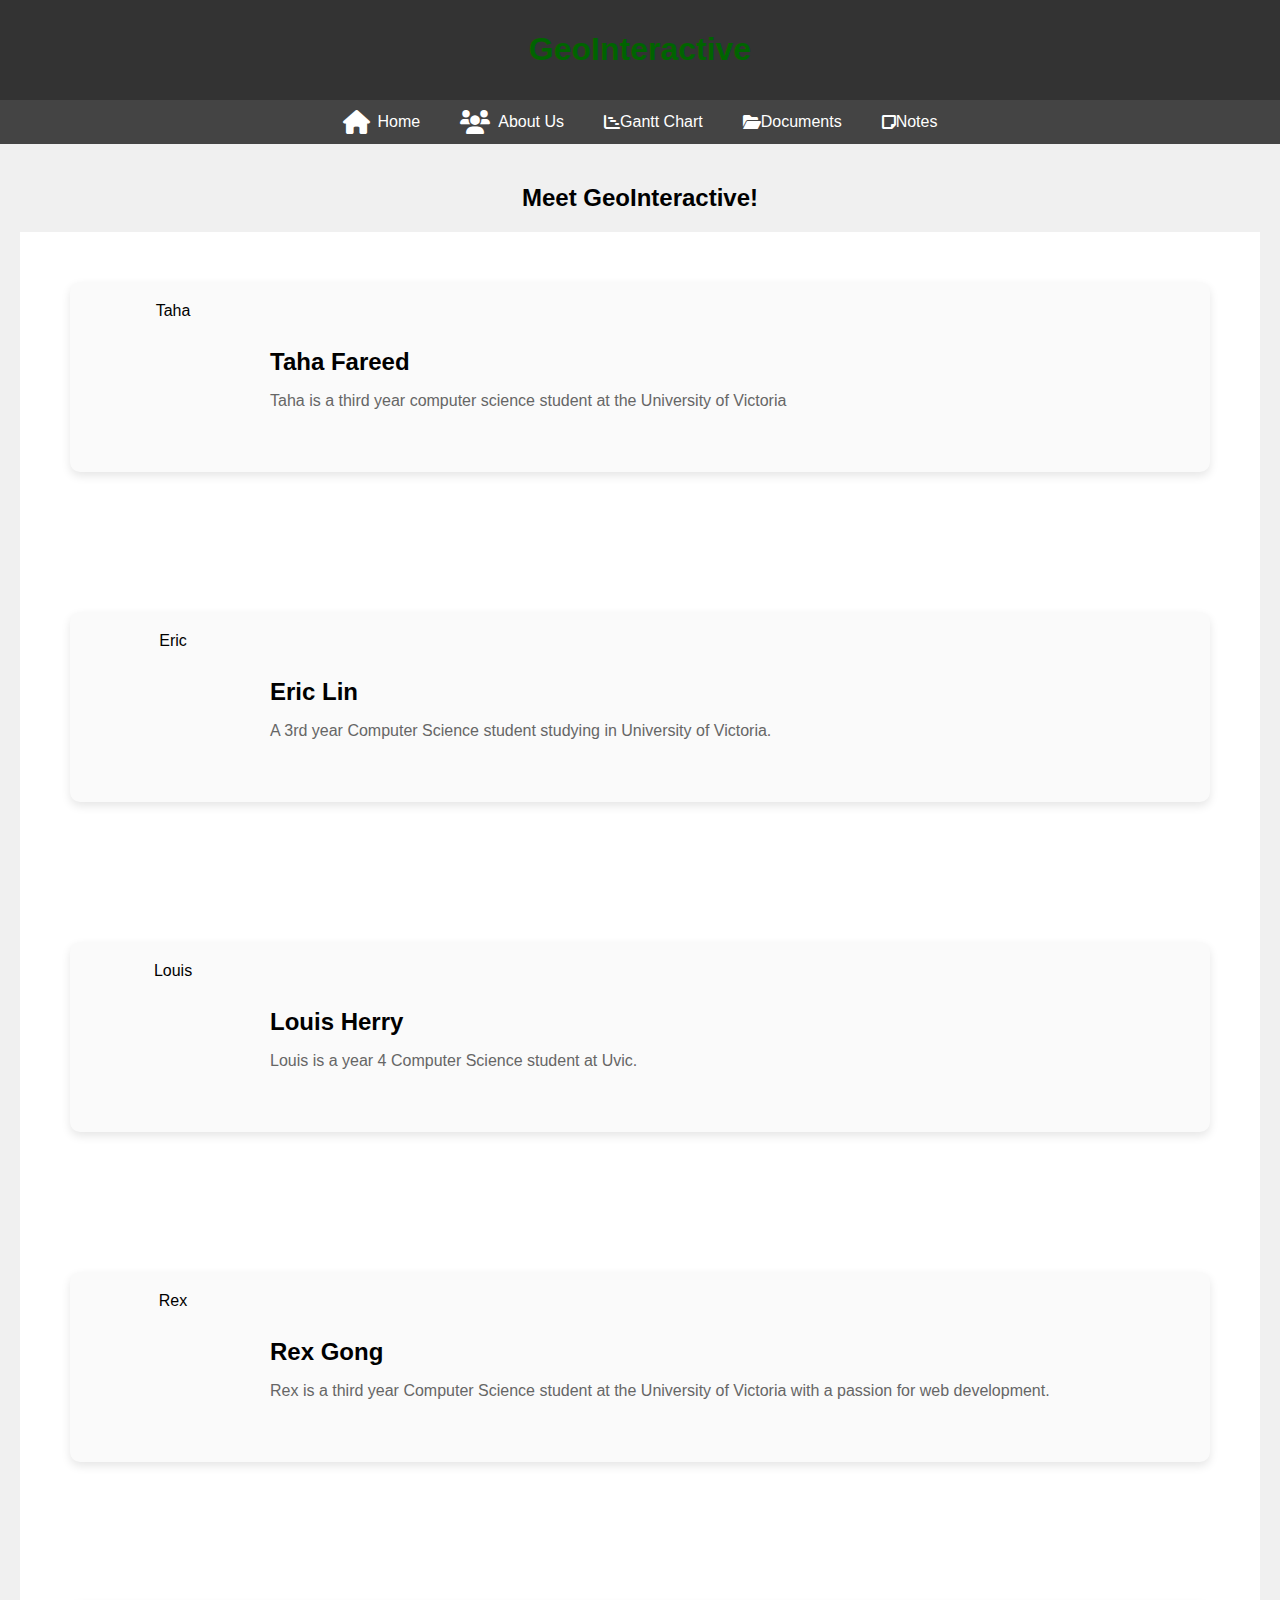
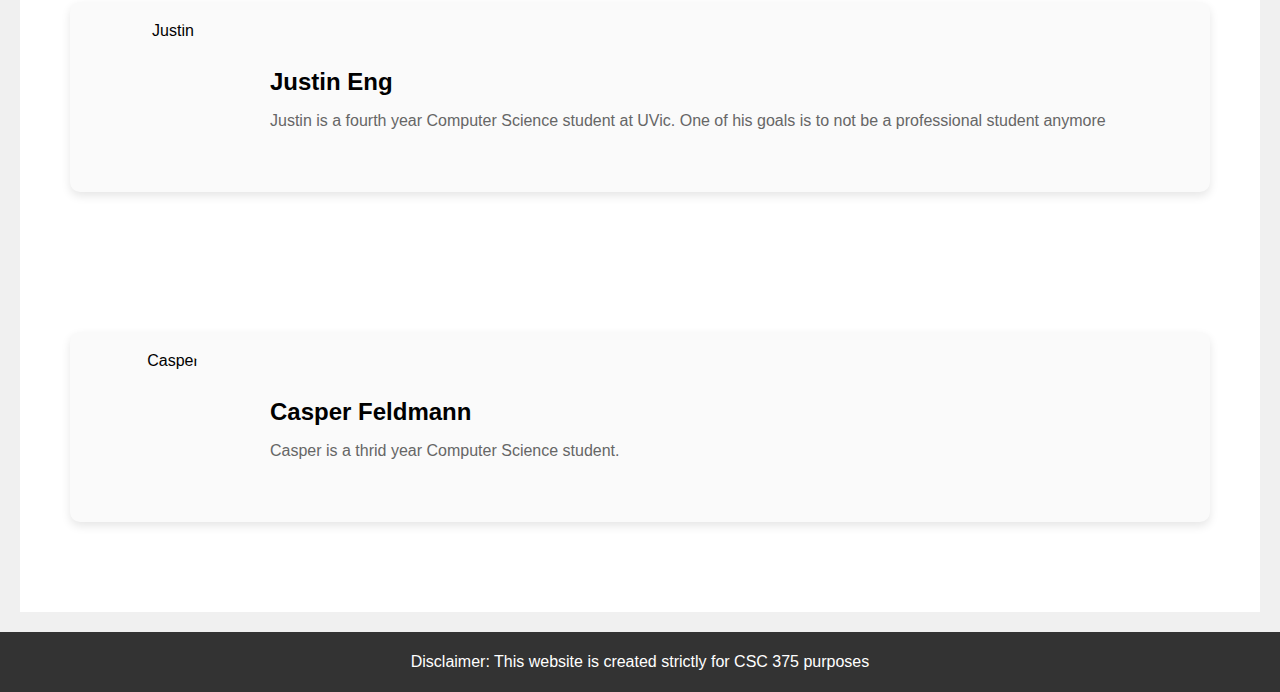
==== about.html @ d7b63847 "Adding Casper Photo" ====
<!DOCTYPE html>
<html lang="en">
<head>
    <meta charset="UTF-8">
    <meta name="viewport" content="width=device-width, initial-scale=1.0">
    <title>GeoInteractive</title>
    <link rel="stylesheet" href="https://cdnjs.cloudflare.com/ajax/libs/font-awesome/6.0.0-beta3/css/all.min.css">
    <link rel="stylesheet" href="style.css">

    <style>
        .team-section {
            padding: 50px;
            text-align: center;
            background-color: #fff;
        }
        .team-section h1 {
            font-size: 36px;
            margin-bottom: 50px;
        }
        .team-member {
            display: flex;
            align-items: center;
            margin-bottom: 40px;
            background-color: #fafafa;
            border-radius: 10px;
            padding: 20px;
            box-shadow: 0px 4px 10px rgba(0, 0, 0, 0.1);
        }
        .team-member img {
            border-radius: 50%;
            width: 150px;
            height: 150px;
            object-fit: cover;
            margin-right: 30px;
        }
        .team-member .info {
            text-align: left;
        }
        .team-member h2 {
            font-size: 24px;
            margin-bottom: 10px;
        }
        .team-member p {
            font-size: 16px;
            color: #666;
        }
        @media (max-width: 768px) {
            .team-member {
                flex-direction: column;
                text-align: center;
            }
            .team-member img {
                margin-bottom: 20px;
            }
            .team-member .info {
                text-align: center;
            }
        }
    </style>
</head>
<body>
    <header>
        <h1>GeoInteractive</h1>
    </header>

    <nav>
        <a href="index.html"><i class="icon fas fa-home"></i> Home</a>
        <a href="about.html"><i class="icon fas fa-users"></i> About Us</a>
        <a href="gantt.html"><i class="fa-solid fa-chart-gantt"></i> Gantt Chart</a>
        <a href="documents.html"><i class="fa-solid fa-folder-open"></i> Documents</a>
        <a href="notes.html"><i class="fa-solid fa-note-sticky"></i> Notes</a>
    </nav>

    <div class="content">
        <h2>Meet GeoInteractive!</h2>
        <div class="team-section"> 
            <div class="team-member">
                <img src="images/tahaPic.png" alt="Taha">
                <div class="info">
                    <h2>Taha Fareed</h2>
                    <p>Taha is a third year computer science student at the University of Victoria </p>
                </div>
            </div>
        </div>

        <div class="team-section"> 
            <div class="team-member">
                <img src="images/ericPic.png" alt="Eric">
                <div class="info">
                    <h2>Eric Lin</h2>
                    <p>A 3rd year Computer Science student studying in University of Victoria.</p>
                </div>
            </div>
        </div>

        <div class="team-section"> 
            <div class="team-member">
                <img src="images/louisPic.png" alt="Louis">
                <div class="info">
                    <h2>Louis Herry</h2>
                    <p>Louis is a year 4 Computer Science student at Uvic.</p>
                </div>
            </div>
        </div>

        <div class="team-section"> 
            <div class="team-member">
                <img src="images/rexPic.png" alt="Rex">
                <div class="info">
                    <h2>Rex Gong</h2>
                    <p>Rex is a third year Computer Science student at the University of Victoria with a passion for web development.</p>
                </div>
            </div>
        </div>

        <div class="team-section"> 
            <div class="team-member">
                <img src="images/justinPic.jpg" alt="Justin">
                <div class="info">
                    <h2>Justin Eng</h2>
                    <p>Justin is a fourth year Computer Science student at UVic. One of his goals is to not be a professional student anymore</p>
                </div>
            </div>
        </div>

        <div class="team-section"> 
            <div class="team-member">
                <img src="main/image0.jpeg" alt="Casper">
                <div class="info">
                    <h2>Casper Feldmann</h2>
                    <p>Casper is a thrid year Computer Science student.</p>
                </div>
            </div>
        </div>
      
    </div>
    <footer>
        <p>Disclaimer: This website is created strictly for CSC 375 purposes</p>
    </footer>

</body>
</html>
---- style.css ----
body {
    font-family: Arial, sans-serif;
    margin: 0;
    padding: 0;
    background-color: #f0f0f0;

    display: flex;
    flex-direction: column;
    min-height: 100vh;
}
header {
    background-image: url('images/banner.jpg');
    background-size: cover;
    background-position: center;
    background-color: #333;
    color: #006400;
    padding: 10px 0;
    text-align: center;
}
nav {
    display: flex;
    justify-content: center;
    background-color: #444;
}
nav a {
    color: #fff;
    text-decoration: none;
    padding: 10px 20px;
    display: flex;
    align-items: center;
}
nav a:hover {
    background-color: #555;
}
.icon {
    font-size: 24px;
    margin-right: 8px;
}
.content {
    padding: 20px;
    text-align: center;
    flex: 1;
}

footer {
    background-color: #333;
    color: #fff;
    text-align: center;
    padding: 5px 0;
    position: relative;
    bottom: 0;
    width: 100%;
}
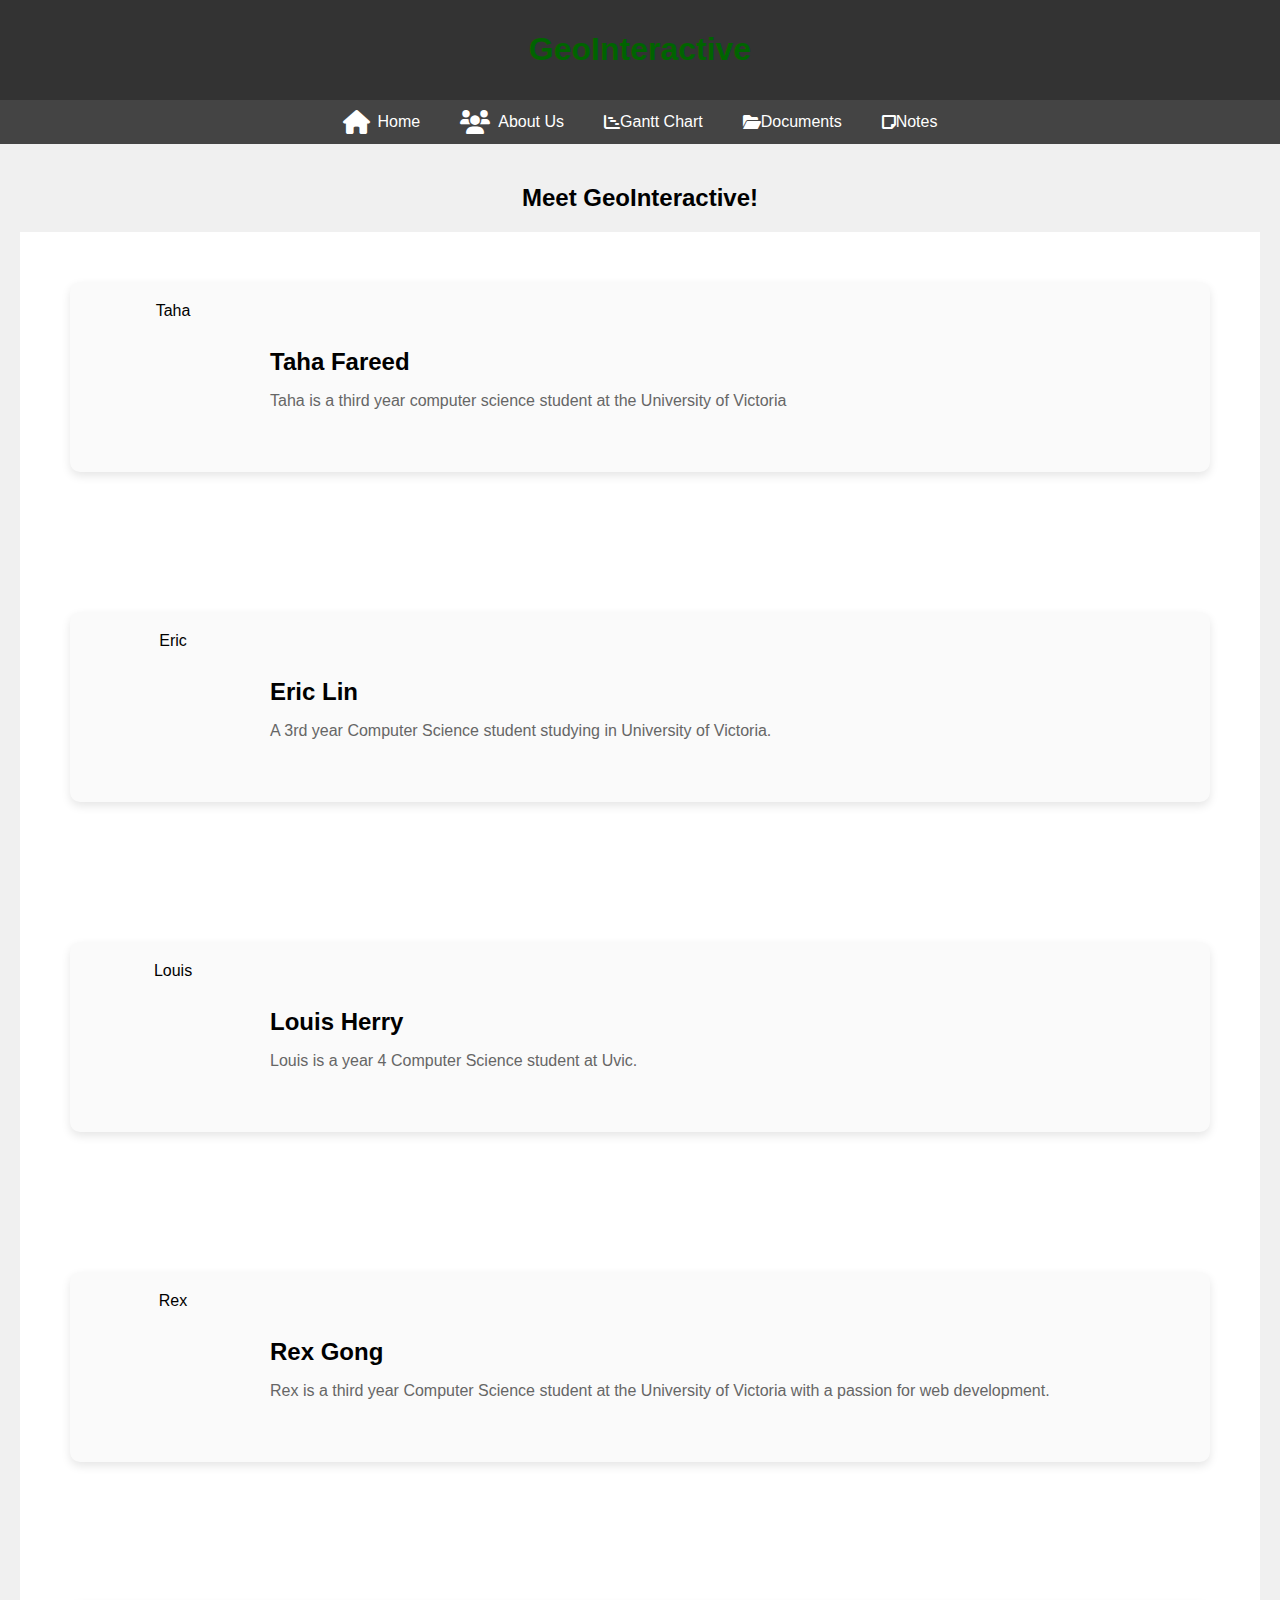
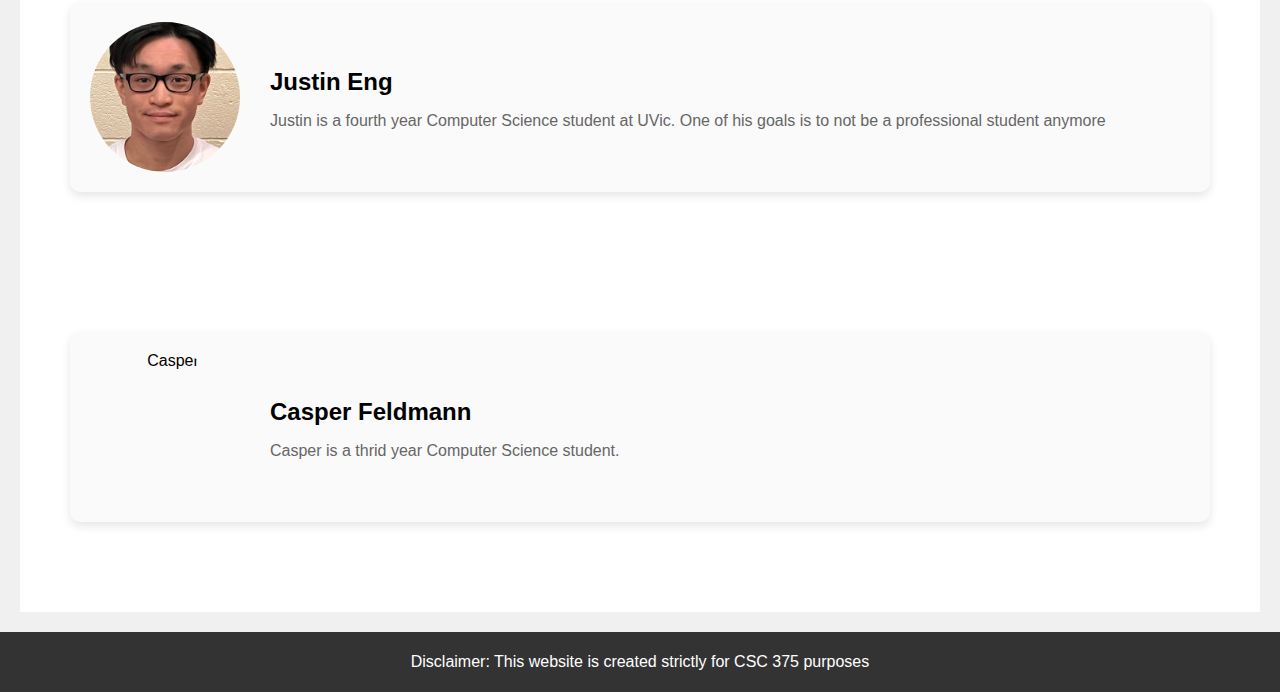
==== commit 76835687: "add folder" ====
--- a/about.html
+++ b/about.html
@@ -1,142 +1,142 @@
-<!DOCTYPE html>
-<html lang="en">
-<head>
-    <meta charset="UTF-8">
-    <meta name="viewport" content="width=device-width, initial-scale=1.0">
-    <title>GeoInteractive</title>
-    <link rel="stylesheet" href="https://cdnjs.cloudflare.com/ajax/libs/font-awesome/6.0.0-beta3/css/all.min.css">
-    <link rel="stylesheet" href="style.css">
-
-    <style>
-        .team-section {
-            padding: 50px;
-            text-align: center;
-            background-color: #fff;
-        }
-        .team-section h1 {
-            font-size: 36px;
-            margin-bottom: 50px;
-        }
-        .team-member {
-            display: flex;
-            align-items: center;
-            margin-bottom: 40px;
-            background-color: #fafafa;
-            border-radius: 10px;
-            padding: 20px;
-            box-shadow: 0px 4px 10px rgba(0, 0, 0, 0.1);
-        }
-        .team-member img {
-            border-radius: 50%;
-            width: 150px;
-            height: 150px;
-            object-fit: cover;
-            margin-right: 30px;
-        }
-        .team-member .info {
-            text-align: left;
-        }
-        .team-member h2 {
-            font-size: 24px;
-            margin-bottom: 10px;
-        }
-        .team-member p {
-            font-size: 16px;
-            color: #666;
-        }
-        @media (max-width: 768px) {
-            .team-member {
-                flex-direction: column;
-                text-align: center;
-            }
-            .team-member img {
-                margin-bottom: 20px;
-            }
-            .team-member .info {
-                text-align: center;
-            }
-        }
-    </style>
-</head>
-<body>
-    <header>
-        <h1>GeoInteractive</h1>
-    </header>
-
-    <nav>
-        <a href="index.html"><i class="icon fas fa-home"></i> Home</a>
-        <a href="about.html"><i class="icon fas fa-users"></i> About Us</a>
-        <a href="gantt.html"><i class="fa-solid fa-chart-gantt"></i> Gantt Chart</a>
-        <a href="documents.html"><i class="fa-solid fa-folder-open"></i> Documents</a>
-        <a href="notes.html"><i class="fa-solid fa-note-sticky"></i> Notes</a>
-    </nav>
-
-    <div class="content">
-        <h2>Meet GeoInteractive!</h2>
-        <div class="team-section"> 
-            <div class="team-member">
-                <img src="images/tahaPic.png" alt="Taha">
-                <div class="info">
-                    <h2>Taha Fareed</h2>
-                    <p>Taha is a third year computer science student at the University of Victoria </p>
-                </div>
-            </div>
-        </div>
-
-        <div class="team-section"> 
-            <div class="team-member">
-                <img src="images/ericPic.png" alt="Eric">
-                <div class="info">
-                    <h2>Eric Lin</h2>
-                    <p>A 3rd year Computer Science student studying in University of Victoria.</p>
-                </div>
-            </div>
-        </div>
-
-        <div class="team-section"> 
-            <div class="team-member">
-                <img src="images/louisPic.png" alt="Louis">
-                <div class="info">
-                    <h2>Louis Herry</h2>
-                    <p>Louis is a year 4 Computer Science student at Uvic.</p>
-                </div>
-            </div>
-        </div>
-
-        <div class="team-section"> 
-            <div class="team-member">
-                <img src="images/rexPic.png" alt="Rex">
-                <div class="info">
-                    <h2>Rex Gong</h2>
-                    <p>Rex is a third year Computer Science student at the University of Victoria with a passion for web development.</p>
-                </div>
-            </div>
-        </div>
-
-        <div class="team-section"> 
-            <div class="team-member">
-                <img src="images/justinPic.jpg" alt="Justin">
-                <div class="info">
-                    <h2>Justin Eng</h2>
-                    <p>Justin is a fourth year Computer Science student at UVic. One of his goals is to not be a professional student anymore</p>
-                </div>
-            </div>
-        </div>
-
-        <div class="team-section"> 
-            <div class="team-member">
-                <img src="main/image0.jpeg" alt="Casper">
-                <div class="info">
-                    <h2>Casper Feldmann</h2>
-                    <p>Casper is a thrid year Computer Science student.</p>
-                </div>
-            </div>
-        </div>
-      
-    </div>
-    <footer>
-        <p>Disclaimer: This website is created strictly for CSC 375 purposes</p>
-    </footer>
-
-</body>
-</html>
+<!DOCTYPE html>
+<html lang="en">
+<head>
+    <meta charset="UTF-8">
+    <meta name="viewport" content="width=device-width, initial-scale=1.0">
+    <title>GeoInteractive</title>
+    <link rel="stylesheet" href="https://cdnjs.cloudflare.com/ajax/libs/font-awesome/6.0.0-beta3/css/all.min.css">
+    <link rel="stylesheet" href="style.css">
+
+    <style>
+        .team-section {
+            padding: 50px;
+            text-align: center;
+            background-color: #fff;
+        }
+        .team-section h1 {
+            font-size: 36px;
+            margin-bottom: 50px;
+        }
+        .team-member {
+            display: flex;
+            align-items: center;
+            margin-bottom: 40px;
+            background-color: #fafafa;
+            border-radius: 10px;
+            padding: 20px;
+            box-shadow: 0px 4px 10px rgba(0, 0, 0, 0.1);
+        }
+        .team-member img {
+            border-radius: 50%;
+            width: 150px;
+            height: 150px;
+            object-fit: cover;
+            margin-right: 30px;
+        }
+        .team-member .info {
+            text-align: left;
+        }
+        .team-member h2 {
+            font-size: 24px;
+            margin-bottom: 10px;
+        }
+        .team-member p {
+            font-size: 16px;
+            color: #666;
+        }
+        @media (max-width: 768px) {
+            .team-member {
+                flex-direction: column;
+                text-align: center;
+            }
+            .team-member img {
+                margin-bottom: 20px;
+            }
+            .team-member .info {
+                text-align: center;
+            }
+        }
+    </style>
+</head>
+<body>
+    <header>
+        <h1>GeoInteractive</h1>
+    </header>
+
+    <nav>
+        <a href="index.html"><i class="icon fas fa-home"></i> Home</a>
+        <a href="about.html"><i class="icon fas fa-users"></i> About Us</a>
+        <a href="gantt.html"><i class="fa-solid fa-chart-gantt"></i> Gantt Chart</a>
+        <a href="documents.html"><i class="fa-solid fa-folder-open"></i> Documents</a>
+        <a href="notes.html"><i class="fa-solid fa-note-sticky"></i> Notes</a>
+    </nav>
+
+    <div class="content">
+        <h2>Meet GeoInteractive!</h2>
+        <div class="team-section"> 
+            <div class="team-member">
+                <img src="images/tahaPic.png" alt="Taha">
+                <div class="info">
+                    <h2>Taha Fareed</h2>
+                    <p>Taha is a third year computer science student at the University of Victoria </p>
+                </div>
+            </div>
+        </div>
+
+        <div class="team-section"> 
+            <div class="team-member">
+                <img src="images/ericPic.png" alt="Eric">
+                <div class="info">
+                    <h2>Eric Lin</h2>
+                    <p>A 3rd year Computer Science student studying in University of Victoria.</p>
+                </div>
+            </div>
+        </div>
+
+        <div class="team-section"> 
+            <div class="team-member">
+                <img src="images/louisPic.png" alt="Louis">
+                <div class="info">
+                    <h2>Louis Herry</h2>
+                    <p>Louis is a year 4 Computer Science student at Uvic.</p>
+                </div>
+            </div>
+        </div>
+
+        <div class="team-section"> 
+            <div class="team-member">
+                <img src="images/rexPic.png" alt="Rex">
+                <div class="info">
+                    <h2>Rex Gong</h2>
+                    <p>Rex is a third year Computer Science student at the University of Victoria with a passion for web development.</p>
+                </div>
+            </div>
+        </div>
+
+        <div class="team-section"> 
+            <div class="team-member">
+                <img src="images/justinPic.jpg" alt="Justin">
+                <div class="info">
+                    <h2>Justin Eng</h2>
+                    <p>Justin is a fourth year Computer Science student at UVic. One of his goals is to not be a professional student anymore</p>
+                </div>
+            </div>
+        </div>
+
+        <div class="team-section"> 
+            <div class="team-member">
+                <img src="images/casperPic.png" alt="Casper">
+                <div class="info">
+                    <h2>Casper Feldmann</h2>
+                    <p>Casper is a thrid year Computer Science student.</p>
+                </div>
+            </div>
+        </div>
+      
+    </div>
+    <footer>
+        <p>Disclaimer: This website is created strictly for CSC 375 purposes</p>
+    </footer>
+
+</body>
+</html>
--- a/style.css
+++ b/style.css
@@ -1,53 +1,53 @@
-body {
-    font-family: Arial, sans-serif;
-    margin: 0;
-    padding: 0;
-    background-color: #f0f0f0;
-
-    display: flex;
-    flex-direction: column;
-    min-height: 100vh;
-}
-header {
-    background-image: url('images/banner.jpg');
-    background-size: cover;
-    background-position: center;
-    background-color: #333;
-    color: #006400;
-    padding: 10px 0;
-    text-align: center;
-}
-nav {
-    display: flex;
-    justify-content: center;
-    background-color: #444;
-}
-nav a {
-    color: #fff;
-    text-decoration: none;
-    padding: 10px 20px;
-    display: flex;
-    align-items: center;
-}
-nav a:hover {
-    background-color: #555;
-}
-.icon {
-    font-size: 24px;
-    margin-right: 8px;
-}
-.content {
-    padding: 20px;
-    text-align: center;
-    flex: 1;
-}
-
-footer {
-    background-color: #333;
-    color: #fff;
-    text-align: center;
-    padding: 5px 0;
-    position: relative;
-    bottom: 0;
-    width: 100%;
+body {
+    font-family: Arial, sans-serif;
+    margin: 0;
+    padding: 0;
+    background-color: #f0f0f0;
+
+    display: flex;
+    flex-direction: column;
+    min-height: 100vh;
+}
+header {
+    background-image: url('images/banner.jpg');
+    background-size: cover;
+    background-position: center;
+    background-color: #333;
+    color: #006400;
+    padding: 10px 0;
+    text-align: center;
+}
+nav {
+    display: flex;
+    justify-content: center;
+    background-color: #444;
+}
+nav a {
+    color: #fff;
+    text-decoration: none;
+    padding: 10px 20px;
+    display: flex;
+    align-items: center;
+}
+nav a:hover {
+    background-color: #555;
+}
+.icon {
+    font-size: 24px;
+    margin-right: 8px;
+}
+.content {
+    padding: 20px;
+    text-align: center;
+    flex: 1;
+}
+
+footer {
+    background-color: #333;
+    color: #fff;
+    text-align: center;
+    padding: 5px 0;
+    position: relative;
+    bottom: 0;
+    width: 100%;
 }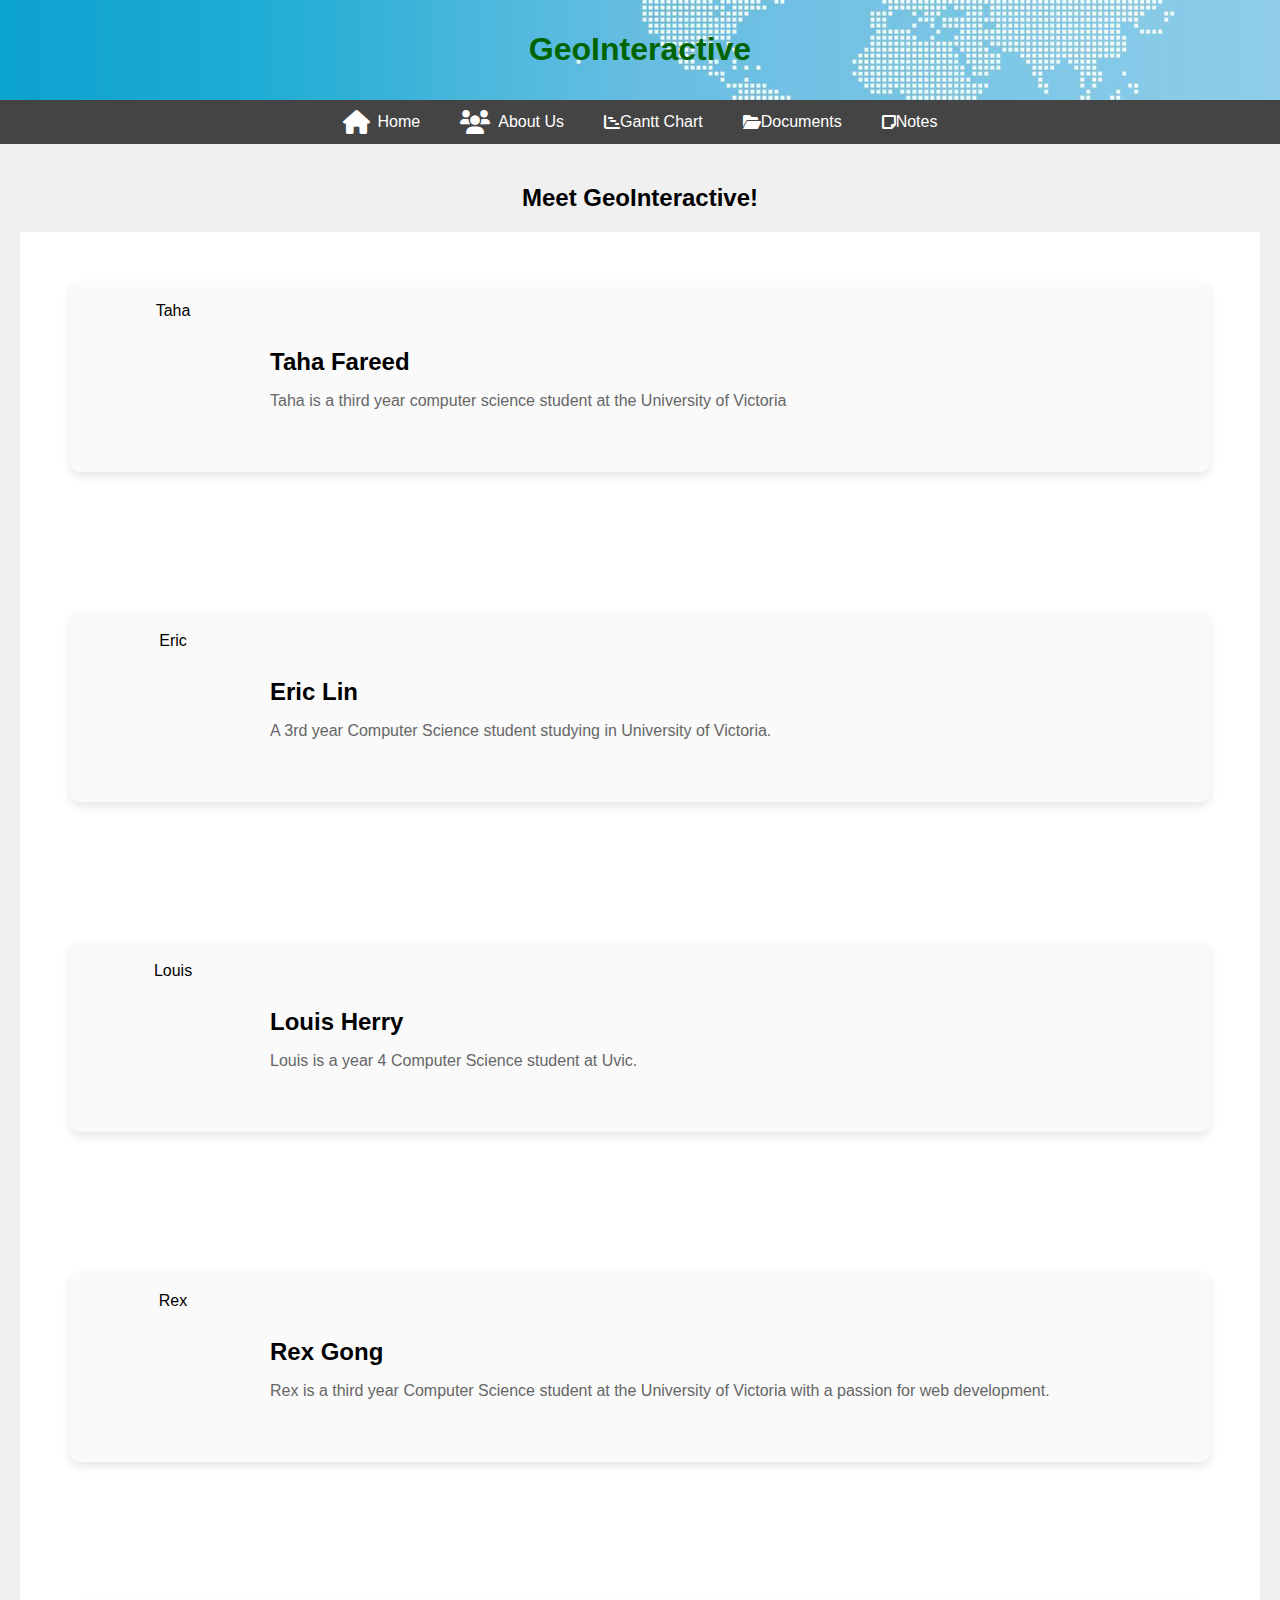
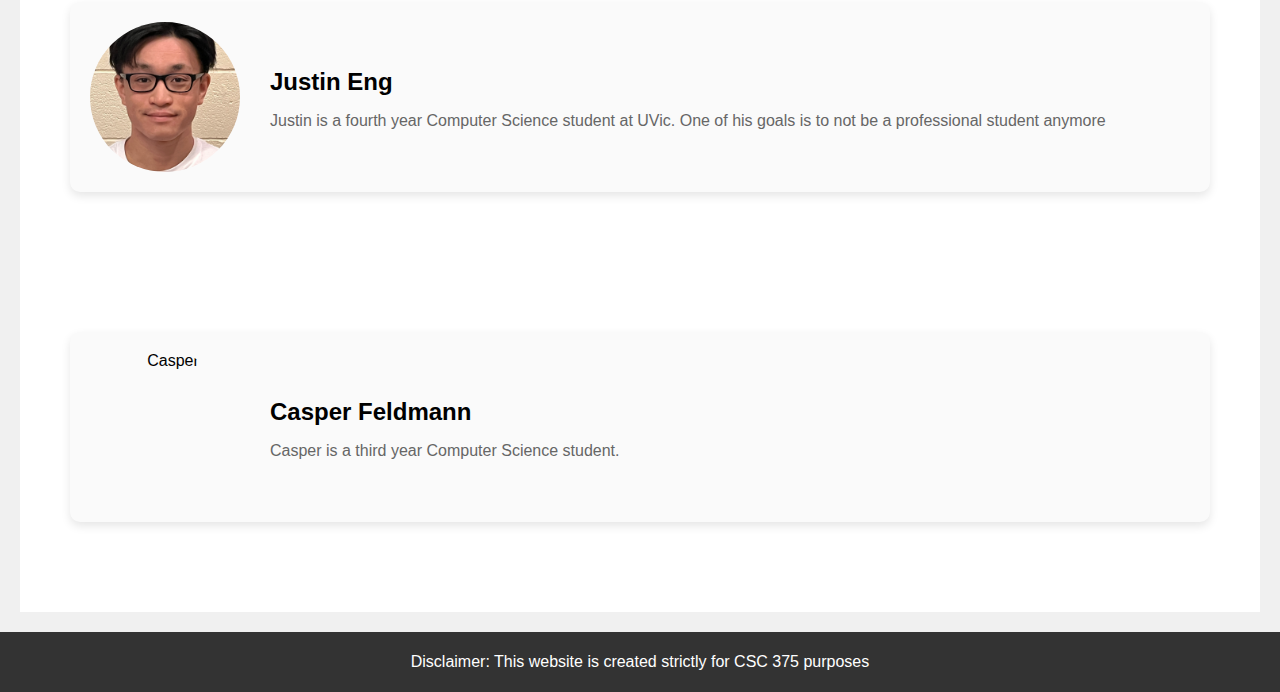
==== commit 67daa2a8: "Update about.html" ====
--- a/about.html
+++ b/about.html
@@ -128,7 +128,7 @@
                 <img src="images/casperPic.png" alt="Casper">
                 <div class="info">
                     <h2>Casper Feldmann</h2>
-                    <p>Casper is a thrid year Computer Science student.</p>
+                    <p>Casper is a third year Computer Science student.</p>
                 </div>
             </div>
         </div>
--- a/style.css
+++ b/style.css
@@ -9,7 +9,7 @@
     min-height: 100vh;
 }
 header {
-    background-image: url('images/banner.jpg');
+    background-image: url('./images/banner.jpg');
     background-size: cover;
     background-position: center;
     background-color: #333;
@@ -50,4 +50,4 @@
     position: relative;
     bottom: 0;
     width: 100%;
-}+}
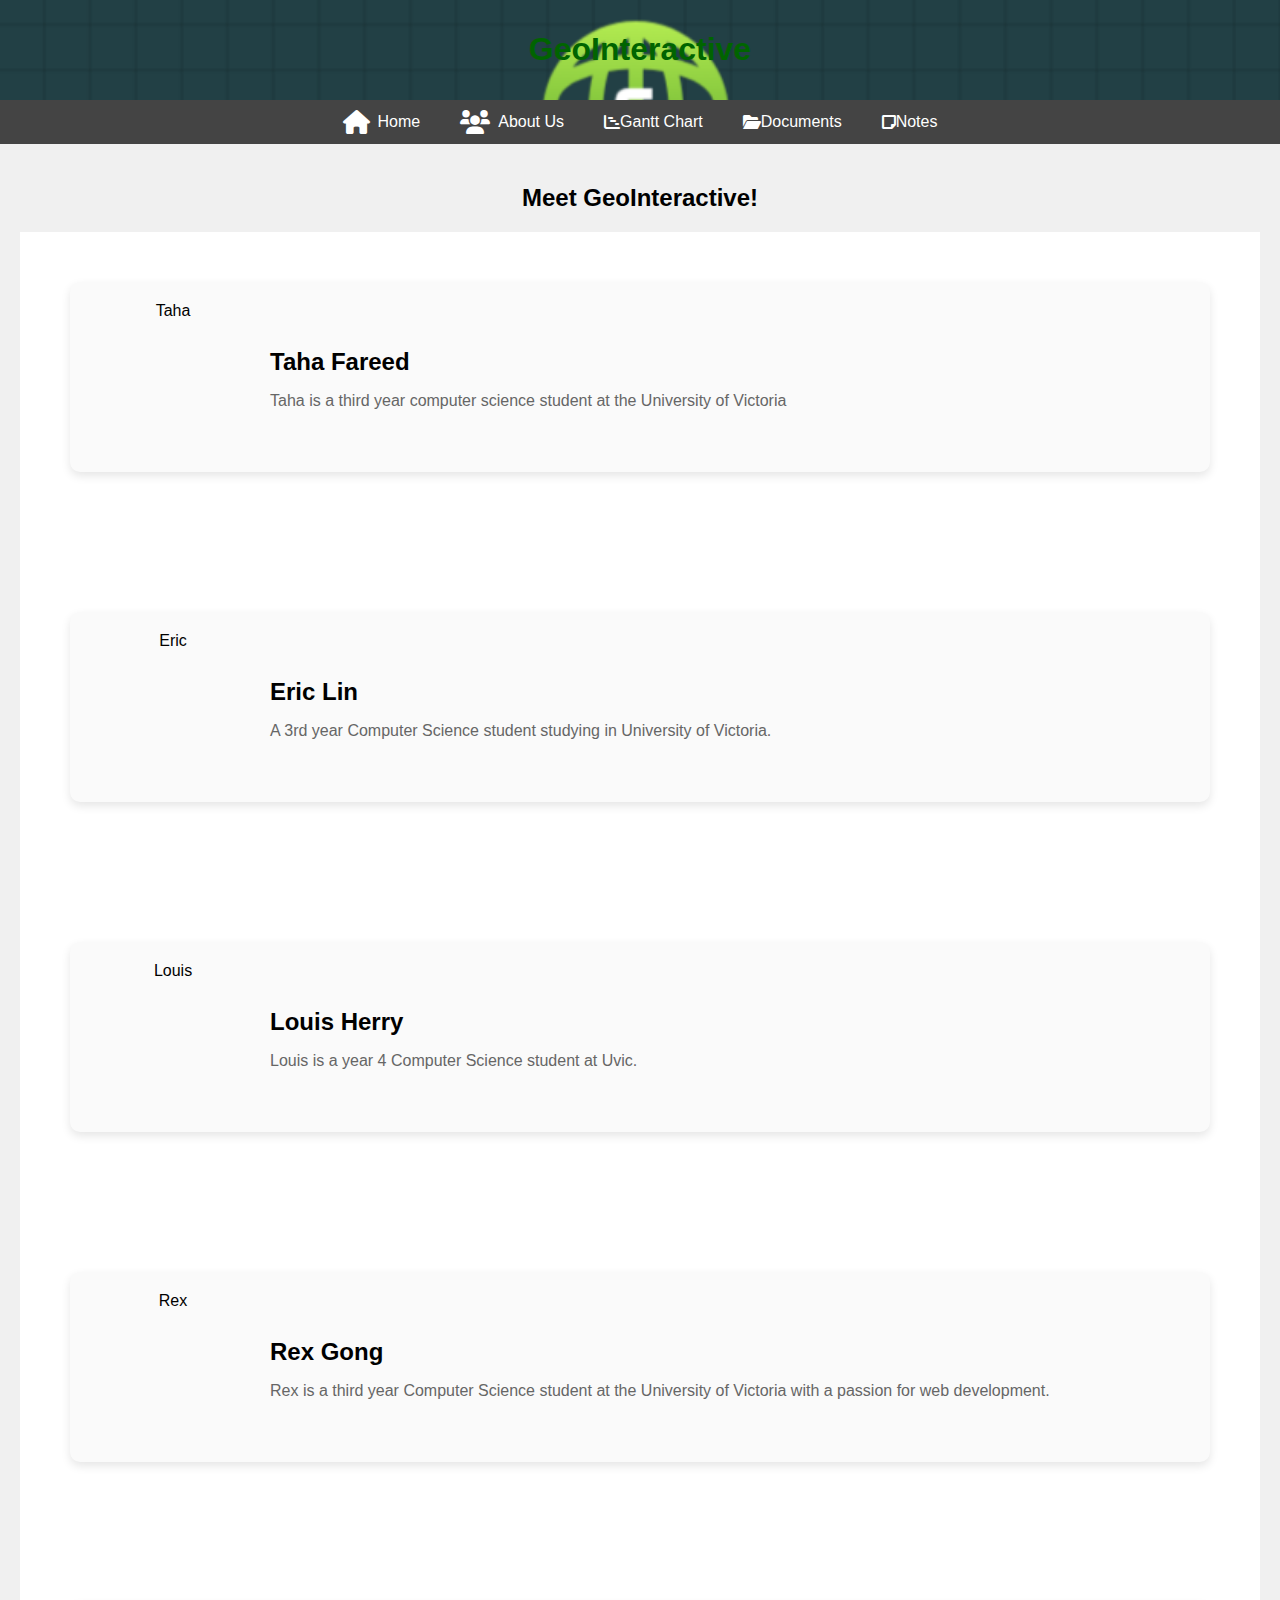
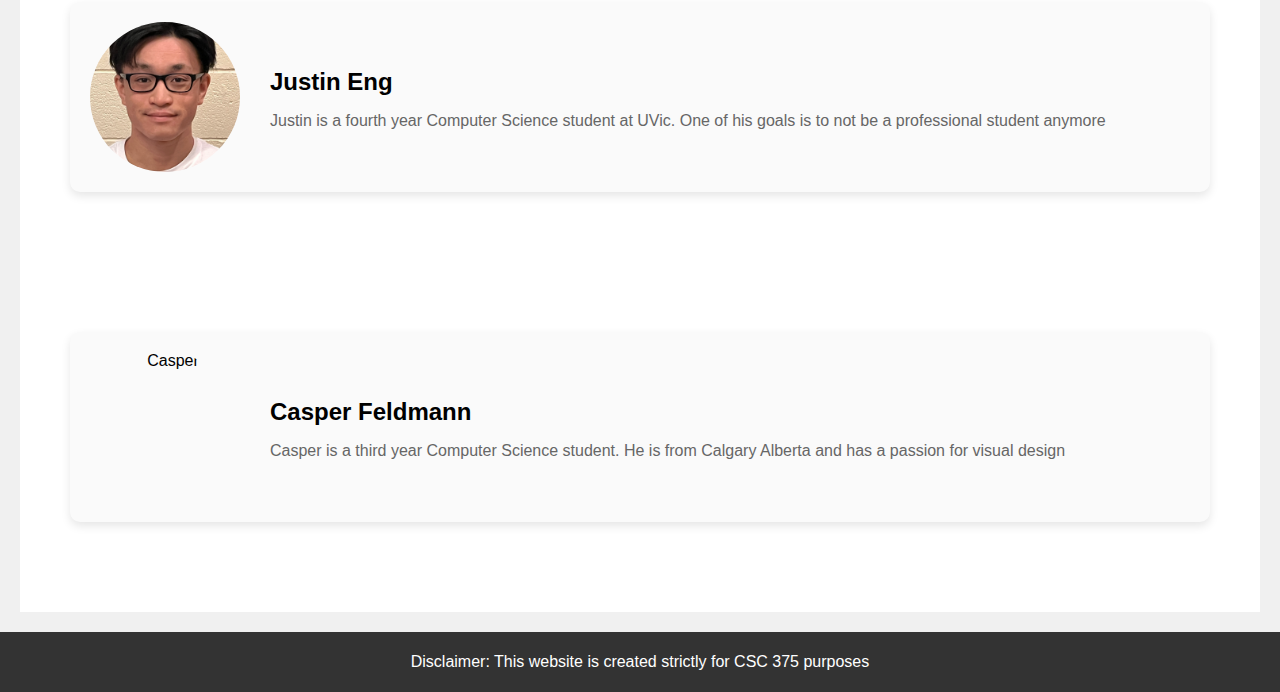
==== commit 7beca3b1: "Update about.html" ====
--- a/about.html
+++ b/about.html
@@ -128,7 +128,7 @@
                 <img src="images/casperPic.png" alt="Casper">
                 <div class="info">
                     <h2>Casper Feldmann</h2>
-                    <p>Casper is a third year Computer Science student.</p>
+                    <p>Casper is a third year Computer Science student. He is from Calgary Alberta and has a passion for visual design</p>
                 </div>
             </div>
         </div>
--- a/style.css
+++ b/style.css
@@ -9,7 +9,7 @@
     min-height: 100vh;
 }
 header {
-    background-image: url('./images/banner.jpg');
+    background-image: url('./images/banner2.jpg');
     background-size: cover;
     background-position: center;
     background-color: #333;
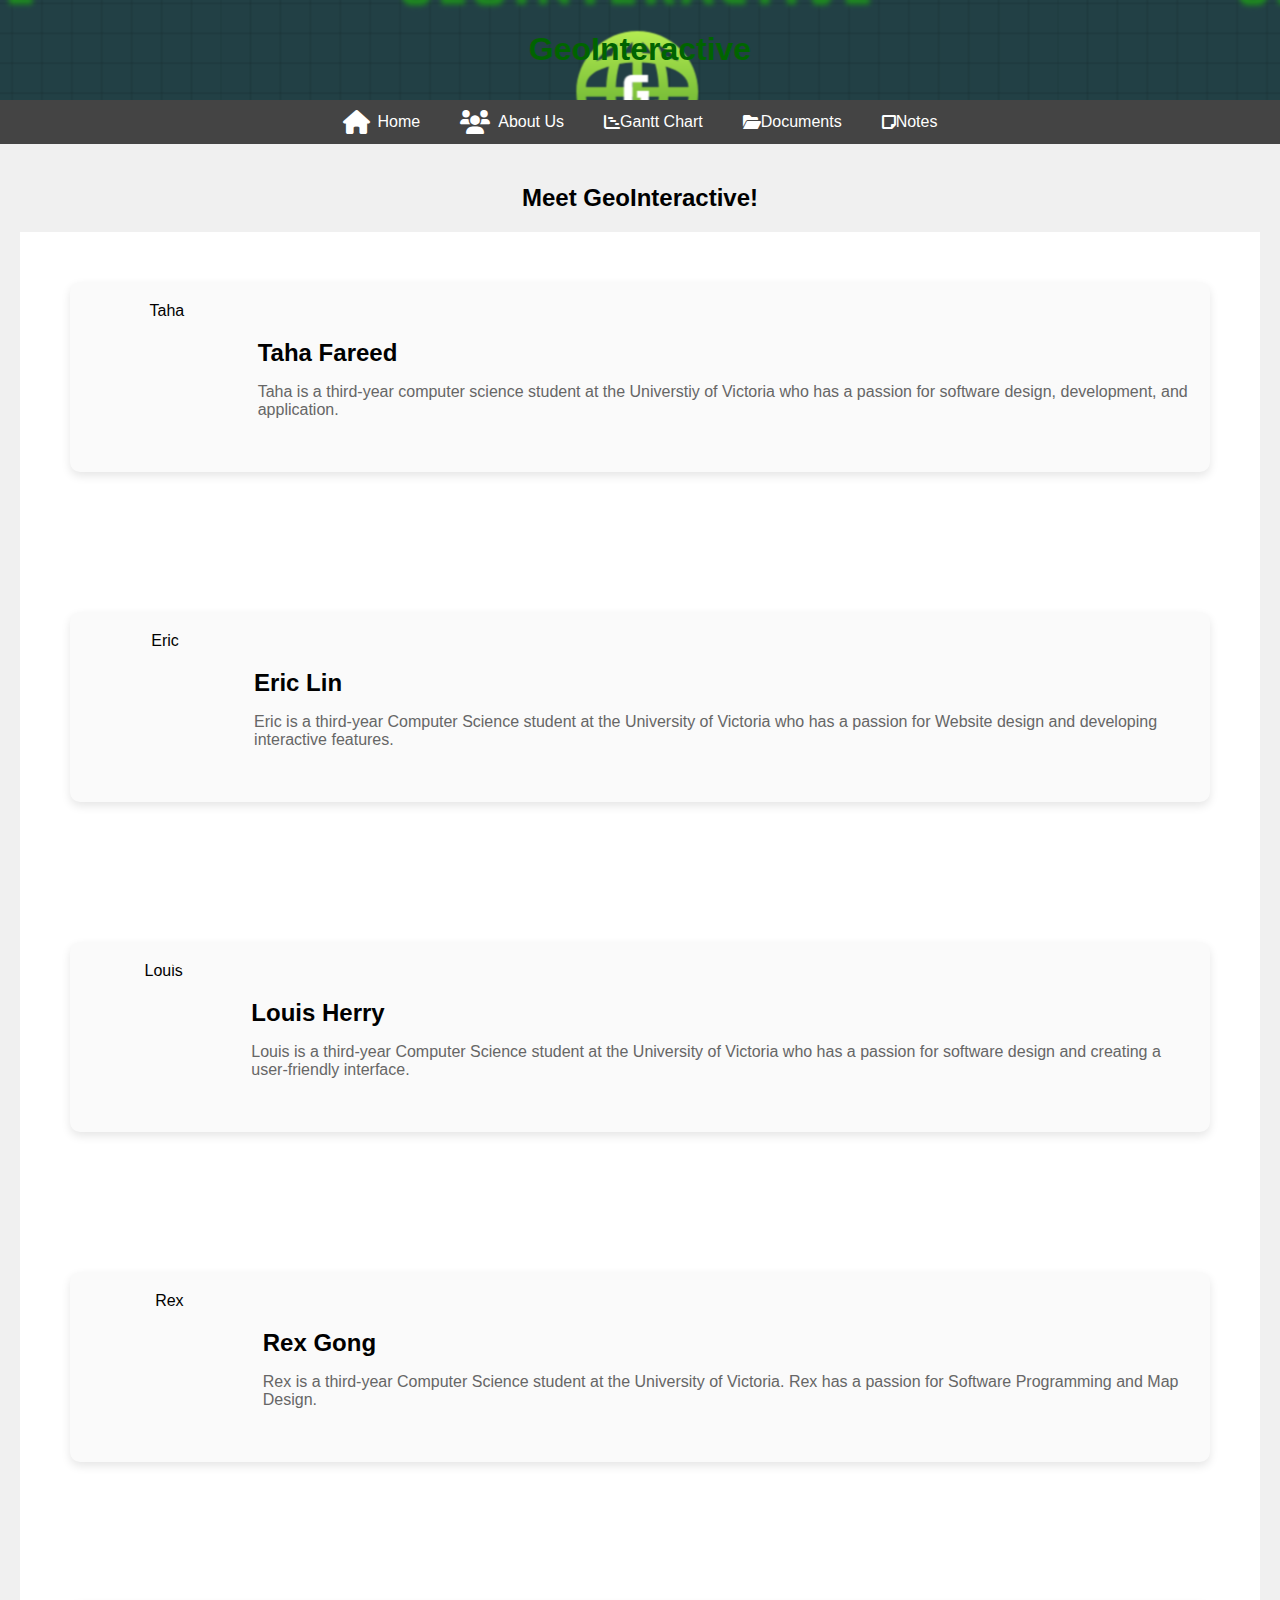
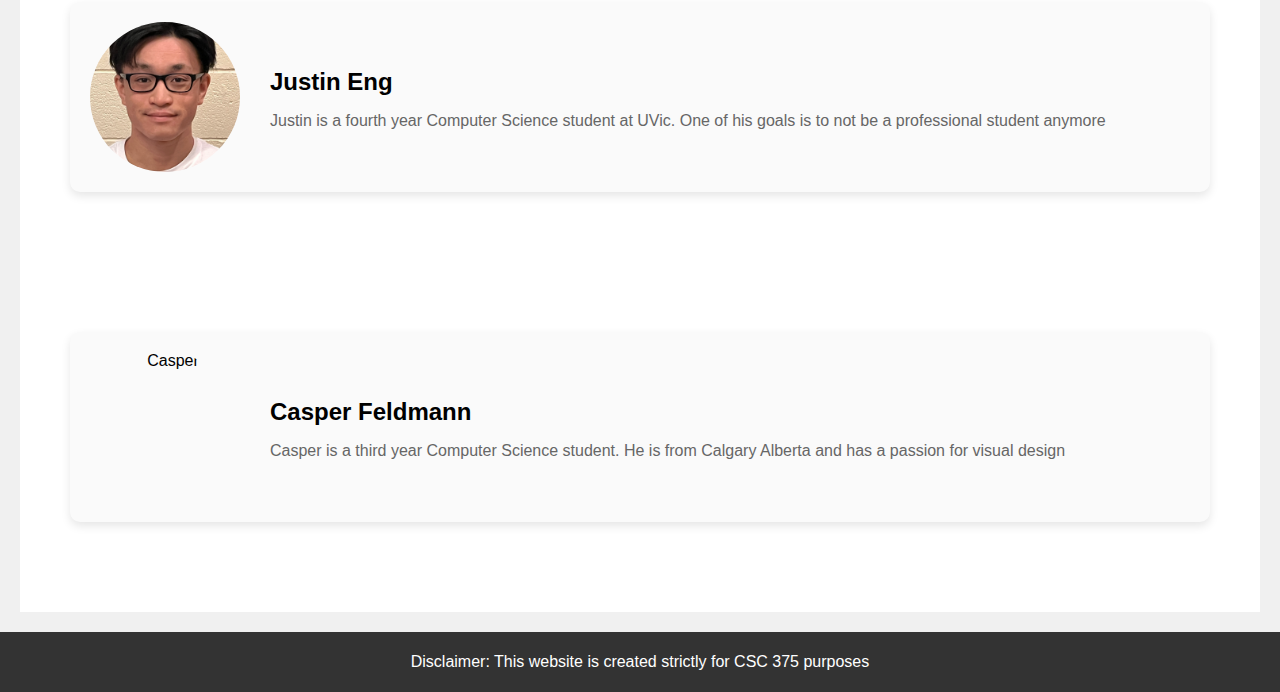
==== commit ef758d65: "Update about.html" ====
--- a/about.html
+++ b/about.html
@@ -78,7 +78,7 @@
                 <img src="images/tahaPic.png" alt="Taha">
                 <div class="info">
                     <h2>Taha Fareed</h2>
-                    <p>Taha is a third year computer science student at the University of Victoria </p>
+                    <p>Taha is a third-year computer science student at the Universtiy of Victoria who has a passion for software design, development, and application.</p>
                 </div>
             </div>
         </div>
@@ -88,7 +88,7 @@
                 <img src="images/ericPic.png" alt="Eric">
                 <div class="info">
                     <h2>Eric Lin</h2>
-                    <p>A 3rd year Computer Science student studying in University of Victoria.</p>
+                    <p>Eric is a third-year Computer Science student at the University of Victoria who has a passion for Website design and developing interactive features.</p>
                 </div>
             </div>
         </div>
@@ -98,7 +98,7 @@
                 <img src="images/louisPic.png" alt="Louis">
                 <div class="info">
                     <h2>Louis Herry</h2>
-                    <p>Louis is a year 4 Computer Science student at Uvic.</p>
+                    <p>Louis is a third-year Computer Science student at the University of Victoria who has a passion for software design and creating a user-friendly interface.</p>
                 </div>
             </div>
         </div>
@@ -108,7 +108,7 @@
                 <img src="images/rexPic.png" alt="Rex">
                 <div class="info">
                     <h2>Rex Gong</h2>
-                    <p>Rex is a third year Computer Science student at the University of Victoria with a passion for web development.</p>
+                    <p>Rex is a third-year Computer Science student at the University of Victoria. Rex has a passion for Software Programming and Map Design.</p>
                 </div>
             </div>
         </div>
--- a/style.css
+++ b/style.css
@@ -10,7 +10,7 @@
 }
 header {
     background-image: url('./images/banner2.jpg');
-    background-size: cover;
+    background-size: auto;
     background-position: center;
     background-color: #333;
     color: #006400;
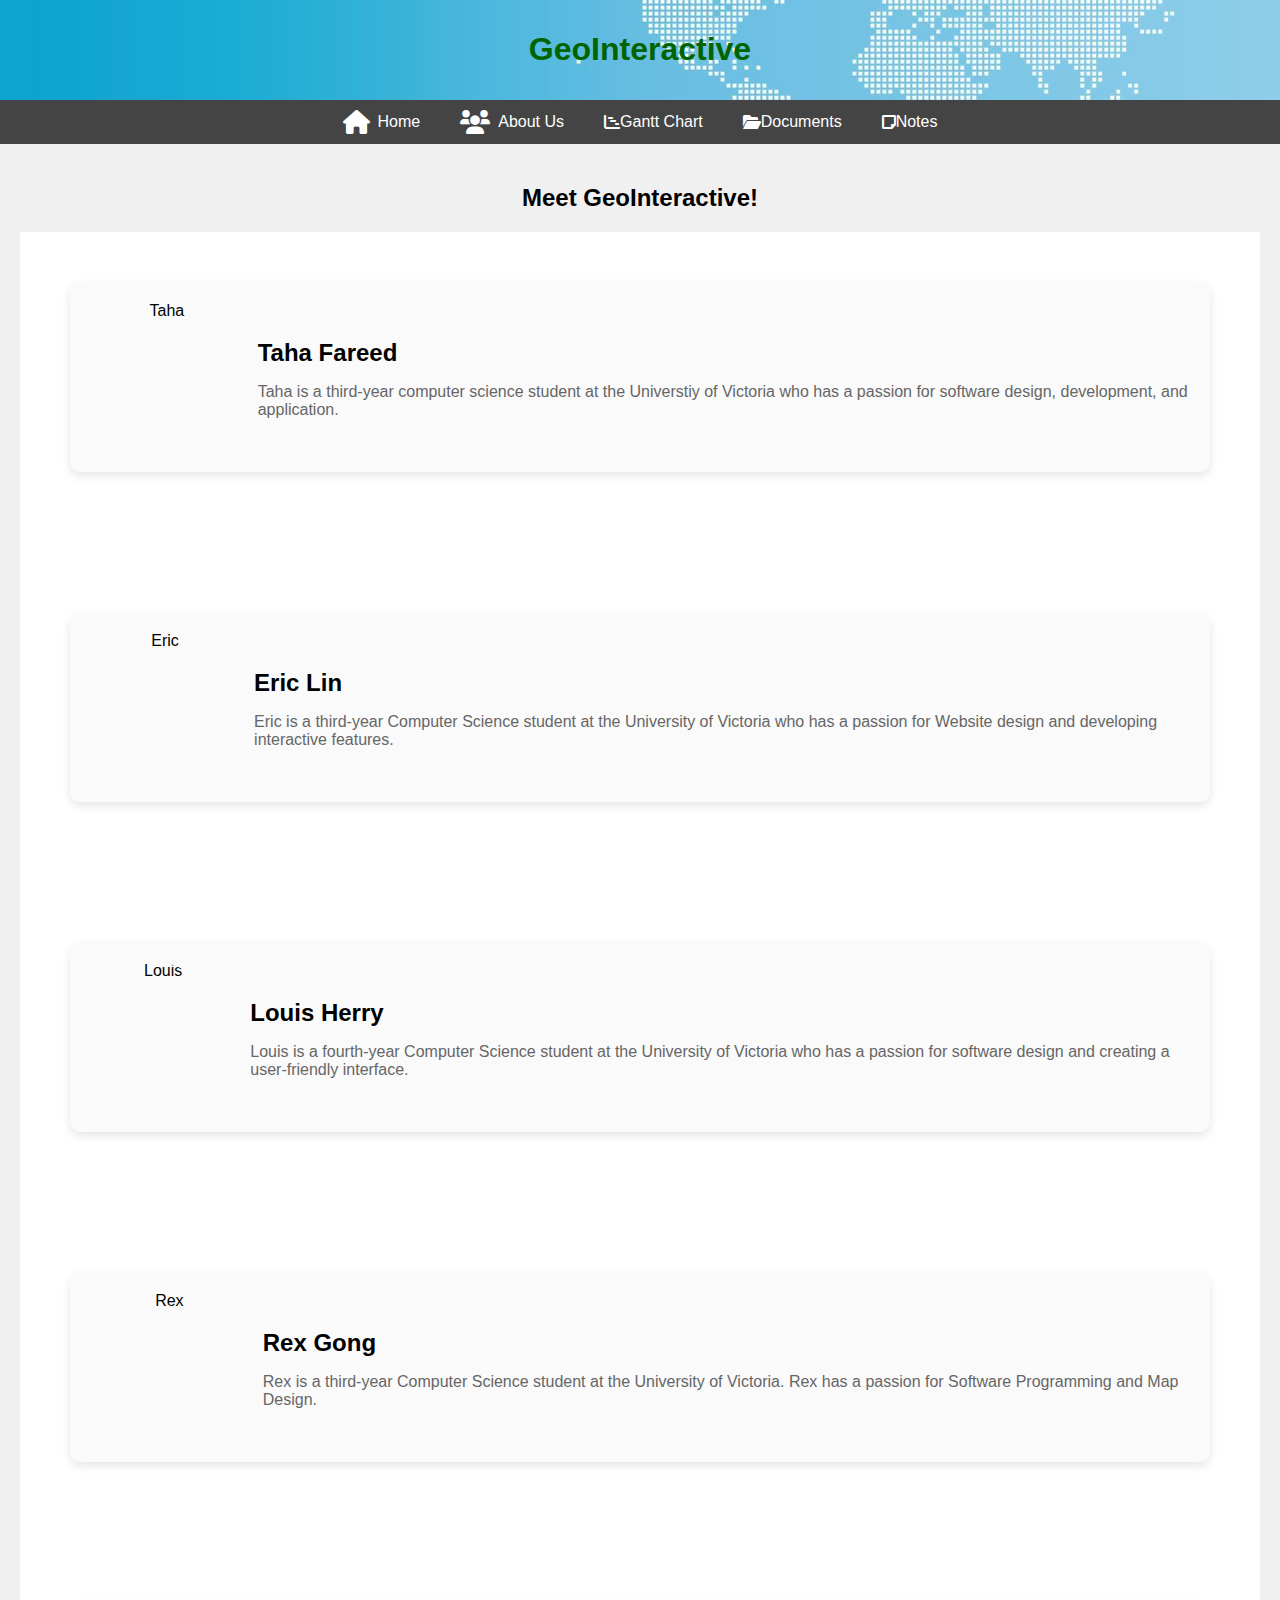
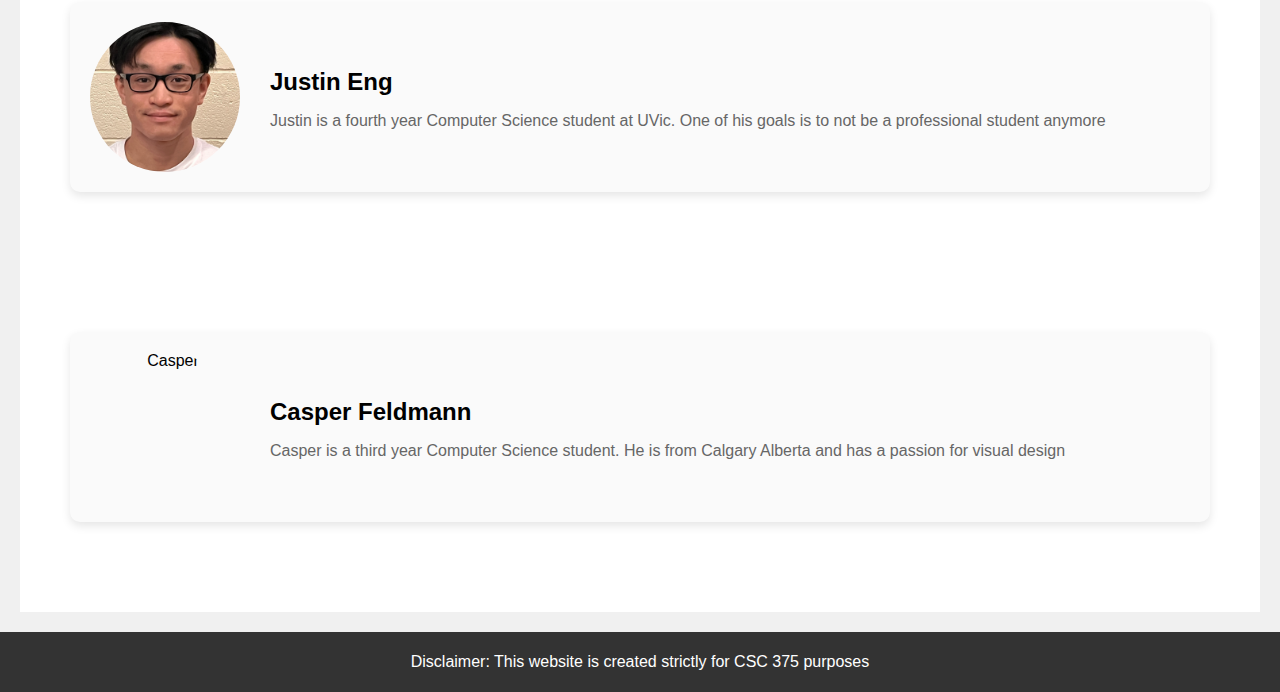
==== commit d1bd616c: "Update about.html" ====
--- a/about.html
+++ b/about.html
@@ -98,7 +98,7 @@
                 <img src="images/louisPic.png" alt="Louis">
                 <div class="info">
                     <h2>Louis Herry</h2>
-                    <p>Louis is a third-year Computer Science student at the University of Victoria who has a passion for software design and creating a user-friendly interface.</p>
+                    <p>Louis is a fourth-year Computer Science student at the University of Victoria who has a passion for software design and creating a user-friendly interface.</p>
                 </div>
             </div>
         </div>
--- a/style.css
+++ b/style.css
@@ -3,14 +3,13 @@
     margin: 0;
     padding: 0;
     background-color: #f0f0f0;
-
     display: flex;
     flex-direction: column;
     min-height: 100vh;
 }
 header {
-    background-image: url('./images/banner2.jpg');
-    background-size: auto;
+    background-image: url('./images/banner.jpg');
+    background-size: cover;
     background-position: center;
     background-color: #333;
     color: #006400;
